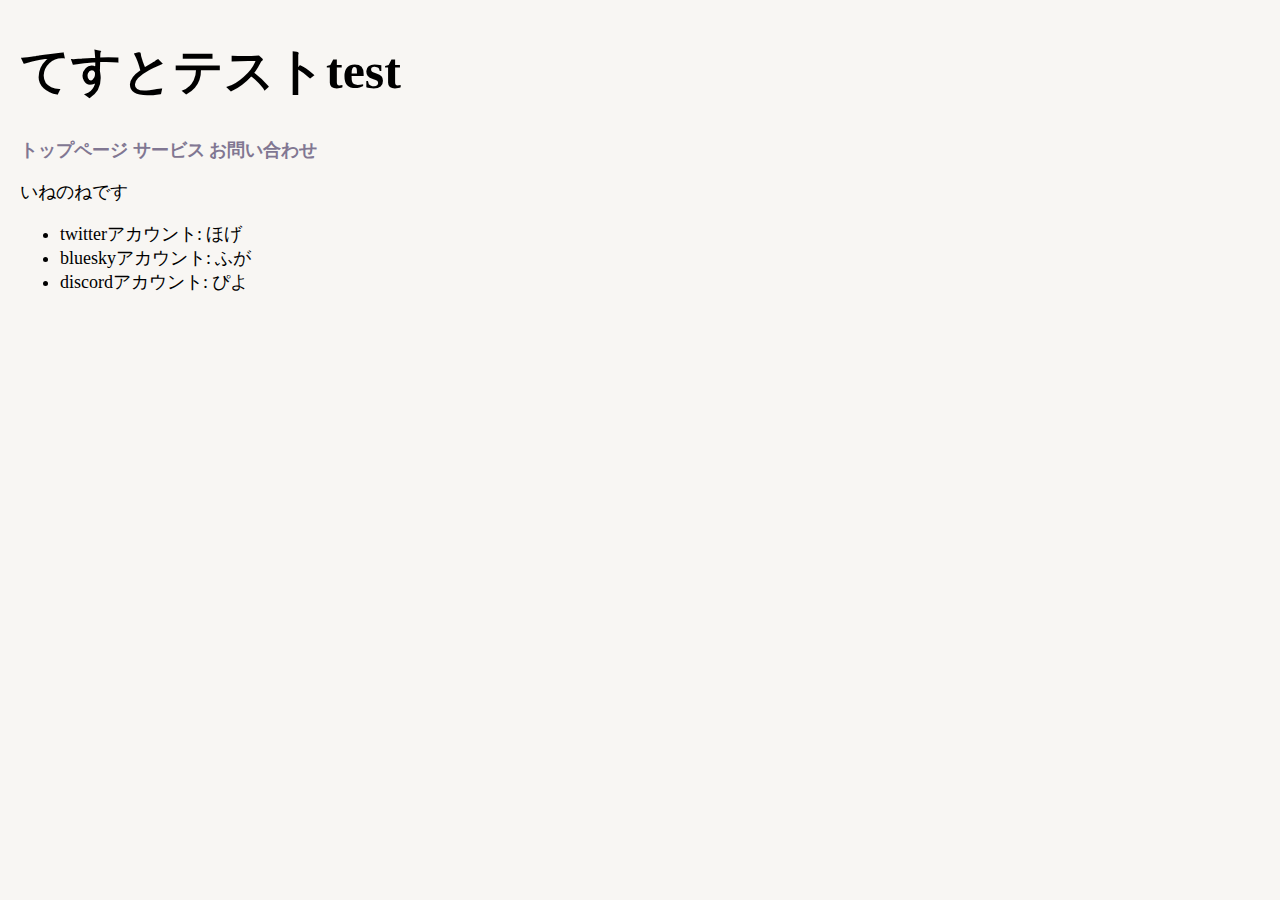
==== index.html @ 3c270c5a "Update index.html" ====
<!DOCTYPE html>
<html lang="ja">
<head>
  <meta charset="UTF-8">
  <meta name="viewport" content="width=device-width, initial-scale=1.0">
  <meta name="robots" content="noindex,nofollow">
  <meta name="description" content="いねのねのサイト">
  <link rel="stylesheet" href="css/default.css">
  <title>INENONE</title>
</head>
<body>
  <header>
    <h1>てすとテストtest</h1>
    <nav>
      <a href="#">トップページ</a>
      <a href="#">サービス</a>
      <a href="#">お問い合わせ</a>
    </nav>
  </header>
  <main>
    <p>いねのねです</p>
    <ul>
        <li>twitterアカウント: ほげ</li>
        <li>blueskyアカウント: ふが</li>
        <li>discordアカウント: ぴよ</li>
    </ul>
  </main>
</body>
</html>
---- css/default.css ----
@charset "utf-8";

body {
  margin: 2px 10px 2px 10px;
  padding:2px 10px 2px 10px;
	font-weight: 400;
	font-size: 18px;
	height: 100%;
	text-align: left;
	background:#f8f6f3;
	color: #000;
	font-family: "Shippori Mincho", 'ヒラギノ明朝 Pro W3', 'Hiragino Mincho Pro', '游明朝','Yu Mincho', '游明朝体', 'YuMincho','ＭＳ Ｐ明朝', 'MS PMincho', serif;
}

a {
font-weight:bold;
text-decoration:none;
}
a:link {
  color:#817792;
}
a:visited {
color:#7e64b0;
}
a:hover {
color:#d97e99;
text-decoration:underline;
}

pre{
  overflow-x: auto;
  -webkit-overflow-scrolling: touch;
}

code {
  display: inline-block;
  margin: 0px 2px;
  padding: 2px 4px;
  color: #373743;
  background-color: #e9ebef;
  border-radius: 3px;
  border: solid 1px #d6dde4;
  font-family: "Ricty Diminished";
  font-size: 16px;
}
p code {
  display: inline-block;
  margin: 0px 2px;
  padding: 2px 4px;
  color: #373743;
  background-color: #ebeef4;
  border-radius: 3px;
  border: solid 1px #d6dde4;
  font-family: "Ricty Diminished";
  font-size: 18px;
}

h1 {
  font-size:50px;
}
h2 {
  border-bottom:1px solid #999999;
}
h3 {
  padding:5px 0px 3px 15px;
  margin-right: 20px;
}
h4 {
  padding-left: 15px;
}

p {
  font-size: 18px;
}

summary {
  cursor: pointer;
  transition: 0.2s;
}
summary:hover {
  cursor: pointer;
  background-color: #eae8e7;
}

::selection {
  background-color: #c2c6f8;
}
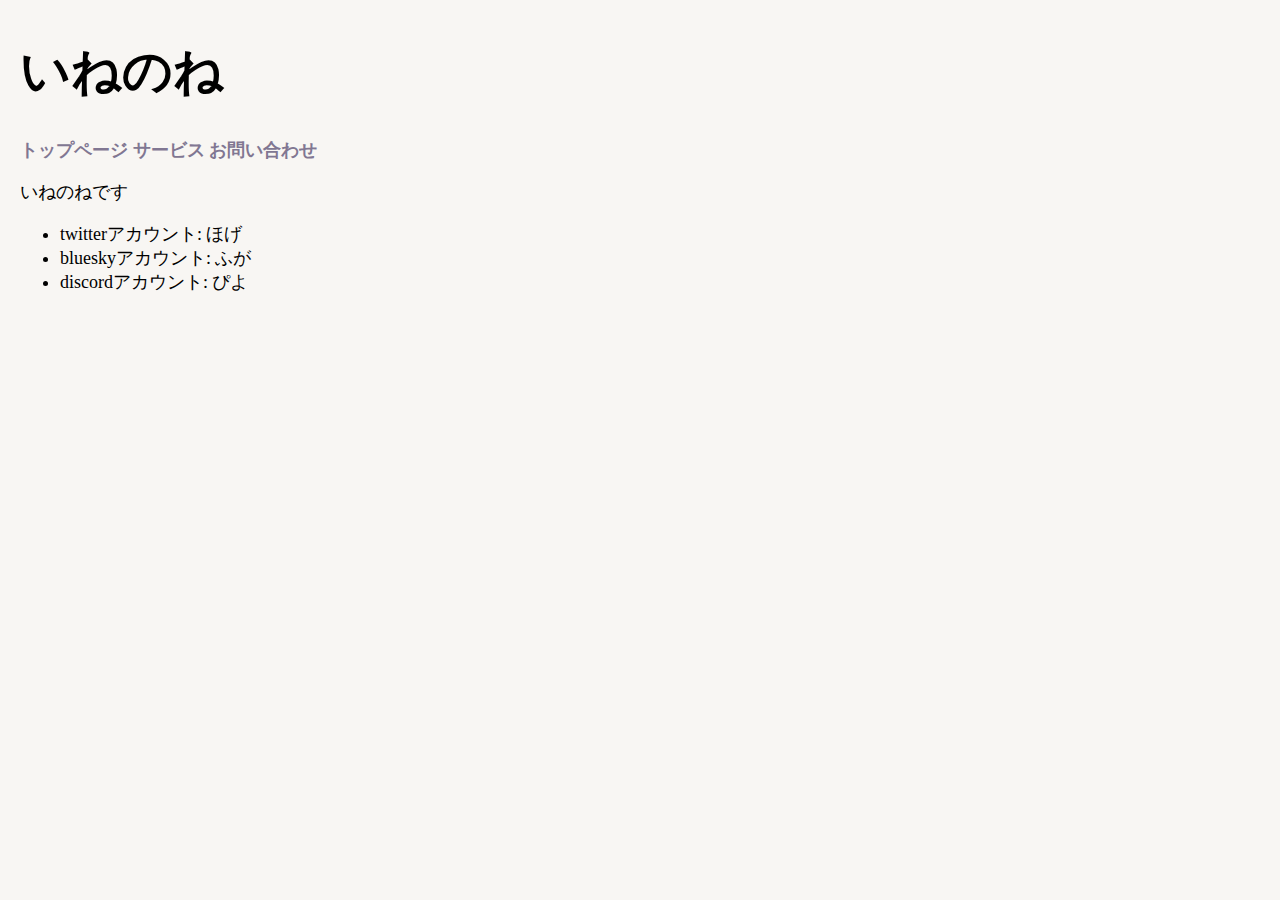
==== commit a6bd0ed9: "Update index.html" ====
--- a/index.html
+++ b/index.html
@@ -10,8 +10,9 @@
 </head>
 <body>
   <header>
-    <h1>てすとテストtest</h1>
-    <nav>
+    
+    <h1>いねのね</h1>
+    <nav class ="gnav">
       <a href="#">トップページ</a>
       <a href="#">サービス</a>
       <a href="#">お問い合わせ</a>
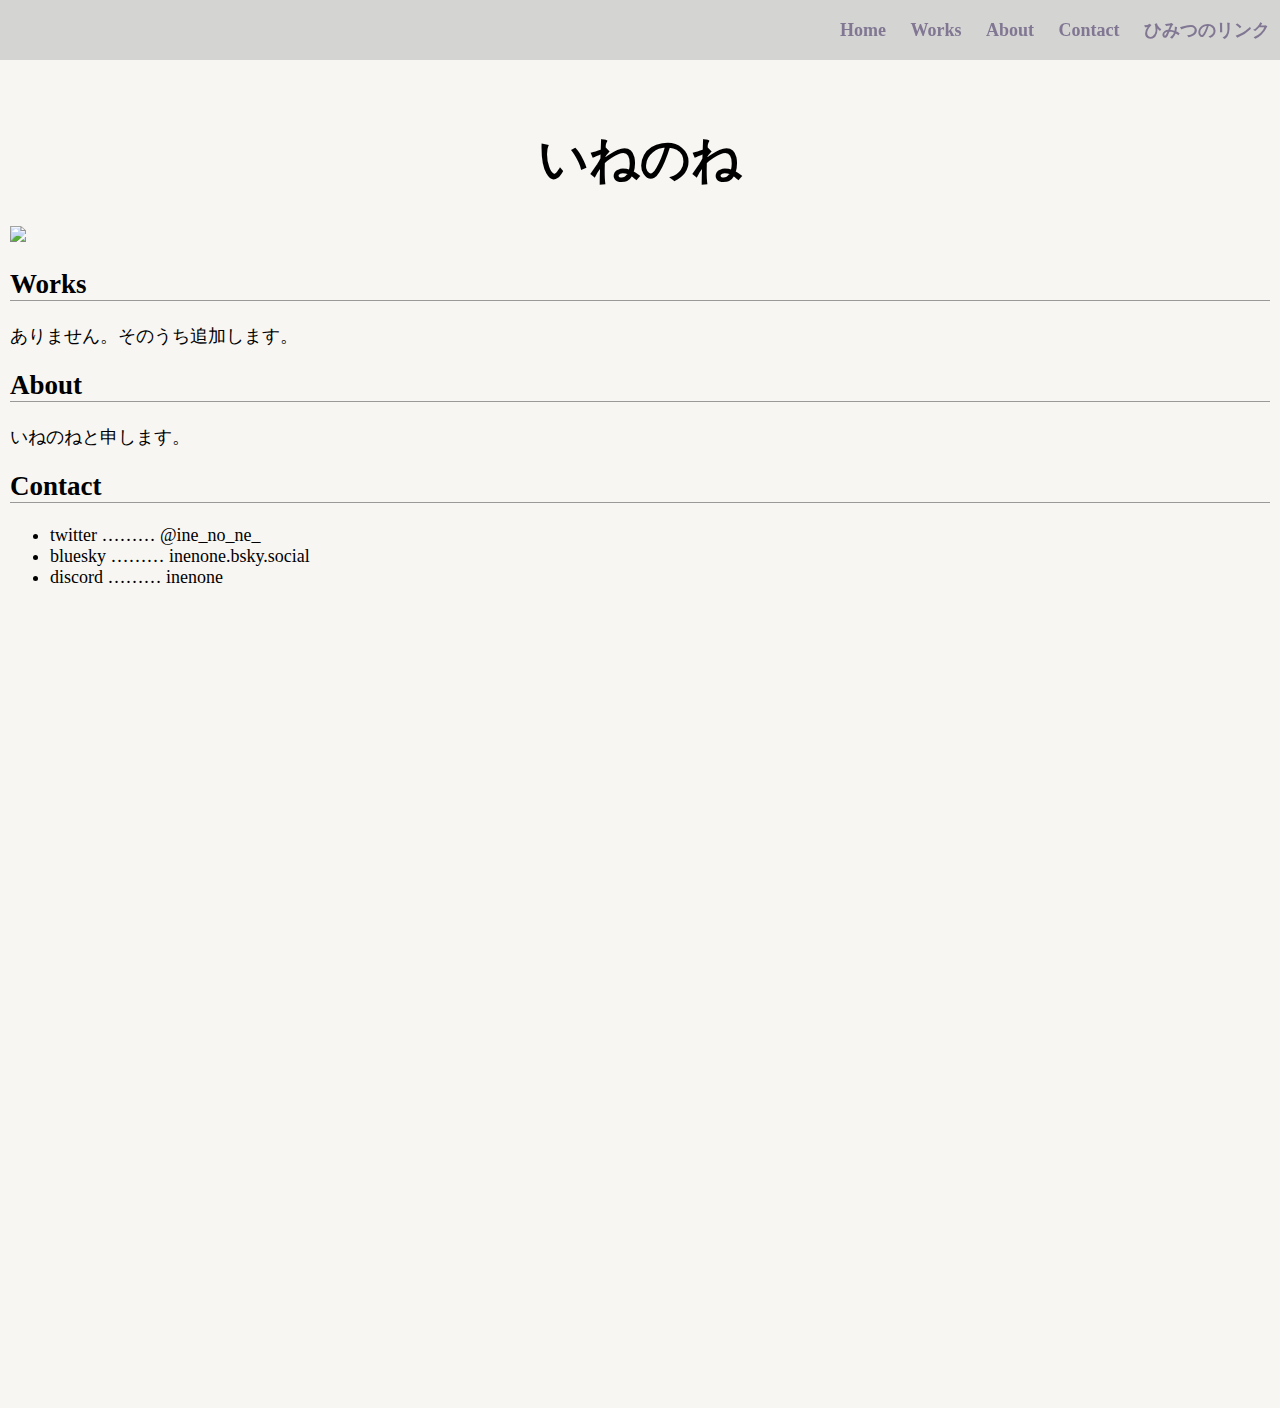
==== commit 6cd6d98f: "Update index.html" ====
--- a/index.html
+++ b/index.html
@@ -10,21 +10,42 @@
 </head>
 <body>
   <header>
-    
-    <h1>いねのね</h1>
-    <nav class ="gnav">
-      <a href="#">トップページ</a>
-      <a href="#">サービス</a>
-      <a href="#">お問い合わせ</a>
+    <nav class="gnav">
+        <ul>
+          <li><a href="index.html">Home</a></li>
+          <li><a href="#Works">Works</a></li>
+          <li><a href="#About">About</a></li>
+          <li><a href="#Contact">Contact</a></li>
+          <li><a href="https://youtu.be/dQw4w9WgXcQ?si=dsnCN5EDEQs1ZJ9E">ひみつのリンク</a></li>
+        </ul>
     </nav>
   </header>
   <main>
-    <p>いねのねです</p>
-    <ul>
-        <li>twitterアカウント: ほげ</li>
-        <li>blueskyアカウント: ふが</li>
-        <li>discordアカウント: ぴよ</li>
-    </ul>
+
+    <h1>いねのね</h1>
+
+    <div class="mainvisual">
+      <img src="img/Elbacky.jpg">
+    </div>
+    
+    <section id="Works">
+      <h2>Works</h2>
+      <p>ありません。そのうち追加します。</p>
+    </section>
+
+    <section id="About">
+      <h2 id="About">About</h2>
+      <p>いねのねと申します。</p>
+    </section>
+
+    <section id="About">
+      <h2>Contact</h2>
+      <ul>
+          <li>twitter ……… @ine_no_ne_</li>
+          <li>bluesky ……… inenone.bsky.social</li>
+          <li>discord ……… inenone</li>
+      </ul>
+    </section>
   </main>
 </body>
 </html>
--- a/css/default.css
+++ b/css/default.css
@@ -2,7 +2,7 @@
 
 body {
   margin: 2px 10px 2px 10px;
-  padding:2px 10px 2px 10px;
+	padding-top: 90px;
 	font-weight: 400;
 	font-size: 18px;
 	height: 100%;
@@ -10,6 +10,37 @@
 	background:#f8f6f3;
 	color: #000;
 	font-family: "Shippori Mincho", 'ヒラギノ明朝 Pro W3', 'Hiragino Mincho Pro', '游明朝','Yu Mincho', '游明朝体', 'YuMincho','ＭＳ Ｐ明朝', 'MS PMincho', serif;
+}
+
+header {
+	width: 100%;
+	height: 60px;
+	background-color: rgba(200, 200, 200, 0.75);
+	box-sizing: border-box;
+	position: fixed;
+	top: 0;
+	left: 0;
+}
+
+header li {
+  display: inline;
+	list-style: none;
+  padding: 0 10px
+}
+
+.gnav {
+  display: flex;
+  justify-content: flex-end;
+}
+
+.mainvisual img{
+  position: relative;
+  width: 100%;
+  height: auto;
+}
+
+main {
+	height: 100vw;
 }
 
 a {
@@ -43,6 +74,7 @@
   font-family: "Ricty Diminished";
   font-size: 16px;
 }
+
 p code {
   display: inline-block;
   margin: 0px 2px;
@@ -57,12 +89,12 @@
 
 h1 {
   font-size:50px;
+  text-align: center;
 }
 h2 {
   border-bottom:1px solid #999999;
 }
 h3 {
-  padding:5px 0px 3px 15px;
   margin-right: 20px;
 }
 h4 {
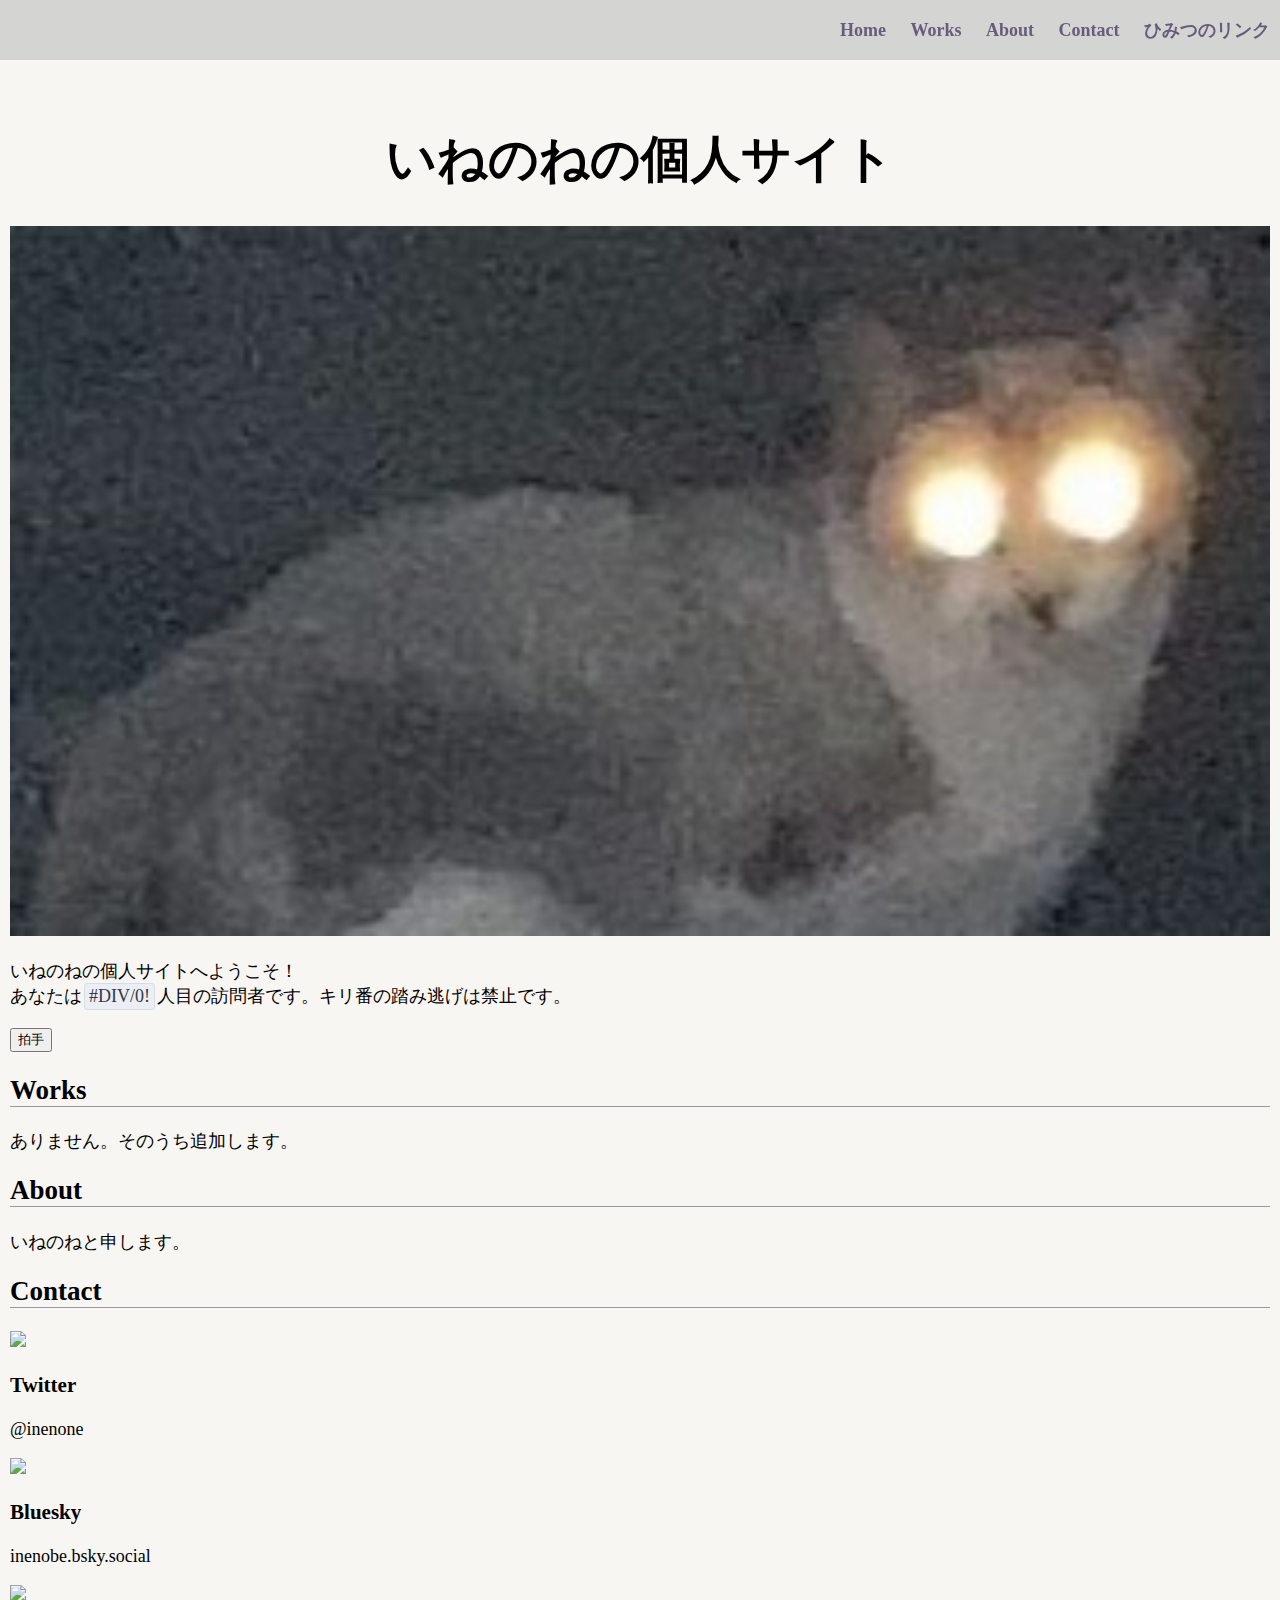
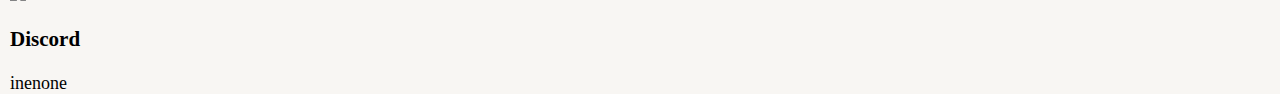
==== commit 94b0f75f: "Update index.html" ====
--- a/index.html
+++ b/index.html
@@ -6,7 +6,7 @@
   <meta name="robots" content="noindex,nofollow">
   <meta name="description" content="いねのねのサイト">
   <link rel="stylesheet" href="css/default.css">
-  <title>INENONE</title>
+  <title>いねのねの個人サイト</title>
 </head>
 <body>
   <header>
@@ -22,30 +22,64 @@
   </header>
   <main>
 
-    <h1>いねのね</h1>
+    <h1>いねのねの個人サイト</h1>
 
     <div class="mainvisual">
       <img src="img/Elbacky.jpg">
     </div>
     
+    <div class="discription">
+      <p>いねのねの個人サイトへようこそ！<br>あなたは<code>#DIV/0!</code>人目の訪問者です。キリ番の踏み逃げは禁止です。</p>
+
+      <button onclick="location.href='https://youtu.be/dQw4w9WgXcQ?si=dsnCN5EDEQs1ZJ9E'">拍手</button>
+    </div>
+
+
     <section id="Works">
       <h2>Works</h2>
       <p>ありません。そのうち追加します。</p>
     </section>
 
     <section id="About">
-      <h2 id="About">About</h2>
+      <h2>About</h2>
       <p>いねのねと申します。</p>
     </section>
 
-    <section id="About">
-      <h2>Contact</h2>
-      <ul>
-          <li>twitter ……… @ine_no_ne_</li>
-          <li>bluesky ……… inenone.bsky.social</li>
-          <li>discord ……… inenone</li>
-      </ul>
+    <section id="Contact">
+    <h2>Contact</h2>
+      <div class="flex-container">
+        <div class="wrapper">
+          <div class="img-wrapper">
+            <img src="img/icon/twitter.png"> 
+          </div>
+          <div class="content-wrapper">
+            <h3 class="heading">Twitter</h3>
+            <p class="text">@inenone</p> 
+          </div>
+        </div>
+      
+        <div class="wrapper">
+          <div class="img-wrapper">
+            <img src="img/icon/chikurincho.png"> 
+          </div>
+          <div class="content-wrapper">
+            <h3 class="heading">Bluesky</h3>
+            <p class="text">inenobe.bsky.social</p> 
+          </div>
+        </div>
+      
+        <div class="wrapper">
+          <div class="img-wrapper">
+            <img src="img/icon/chikurincho.png"> 
+          </div>
+          <div class="content-wrapper">
+            <h3 class="heading">Discord </h3>
+            <p class="text">inenone</p> 
+          </div>
+        </div>
+      </div>
     </section>
+
   </main>
 </body>
 </html>
--- a/css/default.css
+++ b/css/default.css
@@ -2,29 +2,29 @@
 
 body {
   margin: 2px 10px 2px 10px;
-	padding-top: 90px;
-	font-weight: 400;
-	font-size: 18px;
-	height: 100%;
-	text-align: left;
-	background:#f8f6f3;
-	color: #000;
-	font-family: "Shippori Mincho", 'ヒラギノ明朝 Pro W3', 'Hiragino Mincho Pro', '游明朝','Yu Mincho', '游明朝体', 'YuMincho','ＭＳ Ｐ明朝', 'MS PMincho', serif;
+  padding-top: 90px;
+  font-weight: 400;
+  font-size: 18px;
+  height: 100%;
+  text-align: left;
+  background:#f8f6f3;
+  color: #000;
+  font-family: "Shippori Mincho", 'ヒラギノ明朝 Pro W3', 'Hiragino Mincho Pro', '游明朝','Yu Mincho', '游明朝体', 'YuMincho','ＭＳ Ｐ明朝', 'MS PMincho', serif;
 }
 
 header {
-	width: 100%;
-	height: 60px;
-	background-color: rgba(200, 200, 200, 0.75);
-	box-sizing: border-box;
-	position: fixed;
-	top: 0;
-	left: 0;
+  width: 100%;
+  height: 60px;
+  background-color: rgba(200, 200, 200, 0.75);
+  box-sizing: border-box;
+  position: fixed;
+  top: 0;
+  left: 0;
 }
 
 header li {
   display: inline;
-	list-style: none;
+  list-style: none;
   padding: 0 10px
 }
 
@@ -48,14 +48,14 @@
 text-decoration:none;
 }
 a:link {
-  color:#817792;
+  color:#685c7c;
 }
 a:visited {
-color:#7e64b0;
+  color:#685c7c;
 }
 a:hover {
-color:#d97e99;
-text-decoration:underline;
+  color:#d97e99;
+  text-decoration:underline;
 }
 
 pre{
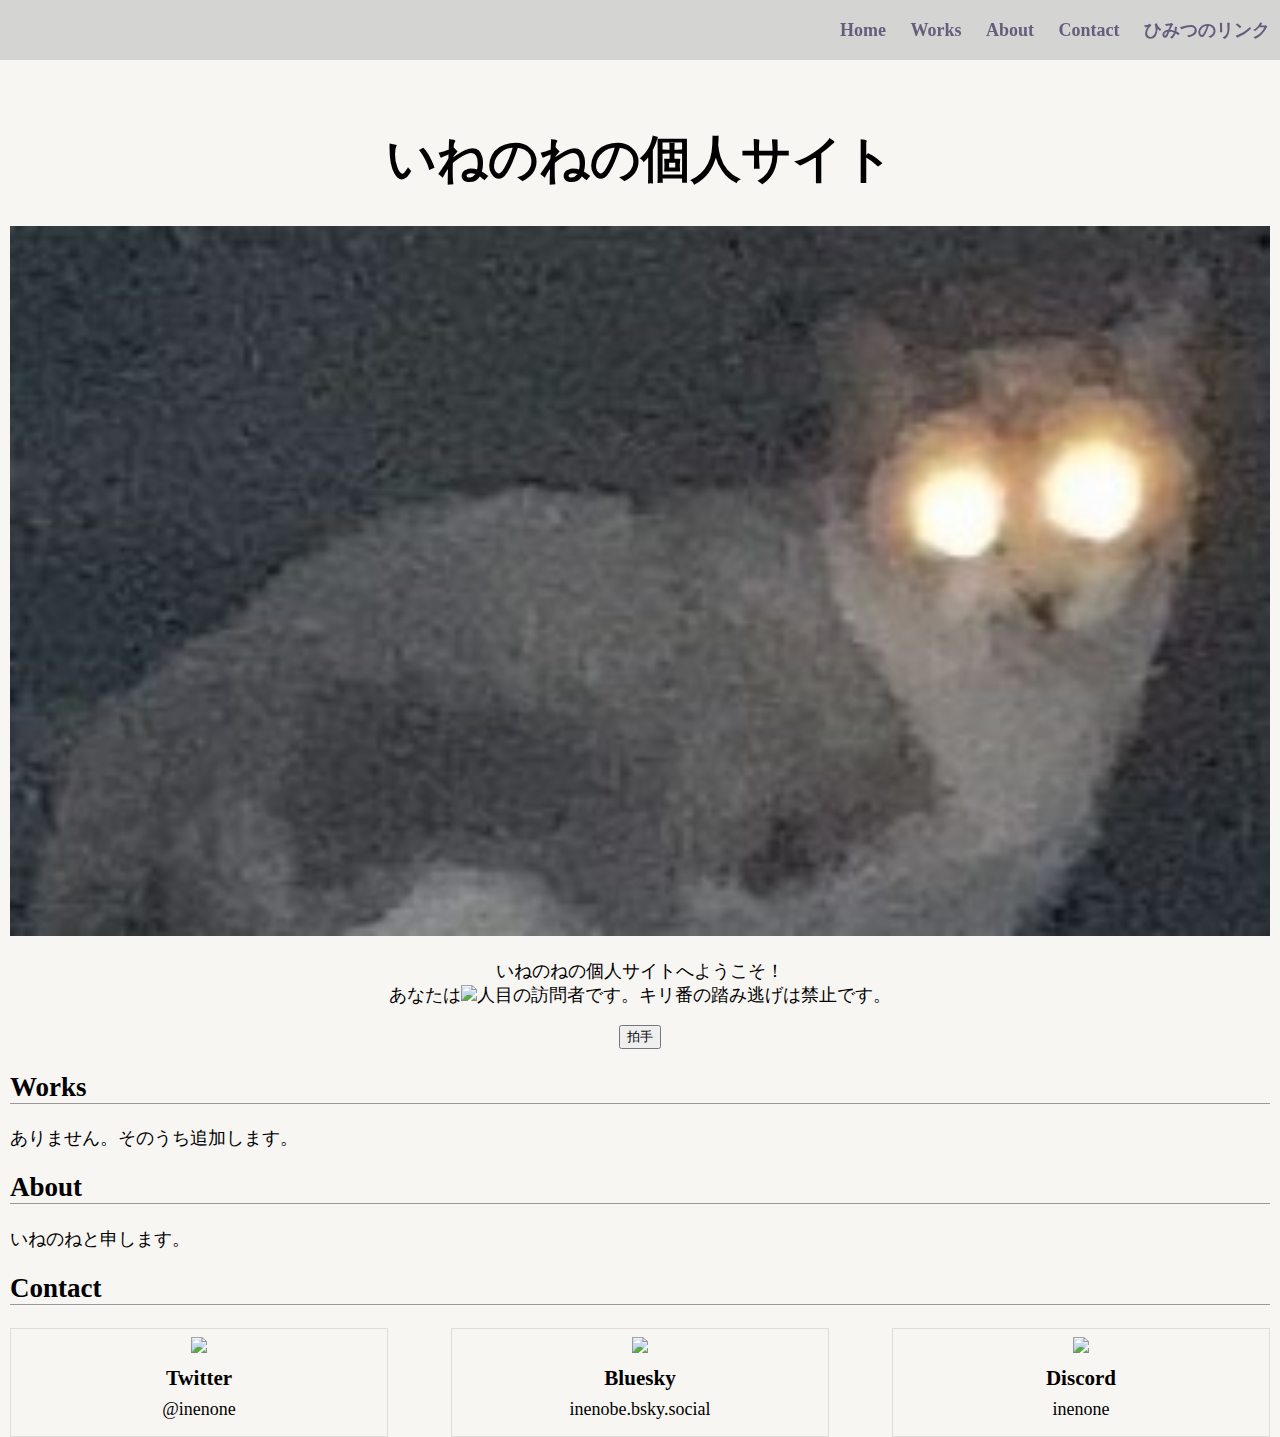
==== commit 58f78431: "Update index.html" ====
--- a/index.html
+++ b/index.html
@@ -27,9 +27,9 @@
     <div class="mainvisual">
       <img src="img/Elbacky.jpg">
     </div>
-    
+
     <div class="discription">
-      <p>いねのねの個人サイトへようこそ！<br>あなたは<code>#DIV/0!</code>人目の訪問者です。キリ番の踏み逃げは禁止です。</p>
+      <p>いねのねの個人サイトへようこそ！<br>あなたは<img src="http://www.rays-counter.com/d1277_f8_022/65d1b8f603543/">人目の訪問者です。キリ番の踏み逃げは禁止です。</p>
 
       <button onclick="location.href='https://youtu.be/dQw4w9WgXcQ?si=dsnCN5EDEQs1ZJ9E'">拍手</button>
     </div>
--- a/css/default.css
+++ b/css/default.css
@@ -39,6 +39,53 @@
   height: auto;
 }
 
+.discription{
+  text-align: center;
+}
+
+.wrapper{
+  width: 500px;
+  padding: 8px;
+  border: .5px solid rgba(0, 0, 0, 0.1);
+  box-sizing: border-box;
+  margin-bottom: 24px;
+}
+
+.img-wrapper{
+  text-align: center;
+  vertical-align: bottom;
+}
+
+.img-wrapper img{
+  width: 70%;
+}
+
+.content-wrapper{
+  padding: 8px 0;
+  text-align: center;
+}
+
+.content-wrapper .heading{
+  margin: 0 0 8px;
+}
+
+.content-wrapper .text{
+  margin: 0;
+} 
+
+@media(min-width: 600px){
+  .flex-container{
+    display: flex;
+    justify-content: space-between;
+    width: 100%;
+  }
+  
+  .wrapper{
+    width: 30%;
+    margin: 0;
+  }
+}
+
 main {
 	height: 100vw;
 }
@@ -72,7 +119,6 @@
   border-radius: 3px;
   border: solid 1px #d6dde4;
   font-family: "Ricty Diminished";
-  font-size: 16px;
 }
 
 p code {
@@ -94,12 +140,6 @@
 h2 {
   border-bottom:1px solid #999999;
 }
-h3 {
-  margin-right: 20px;
-}
-h4 {
-  padding-left: 15px;
-}
 
 p {
   font-size: 18px;
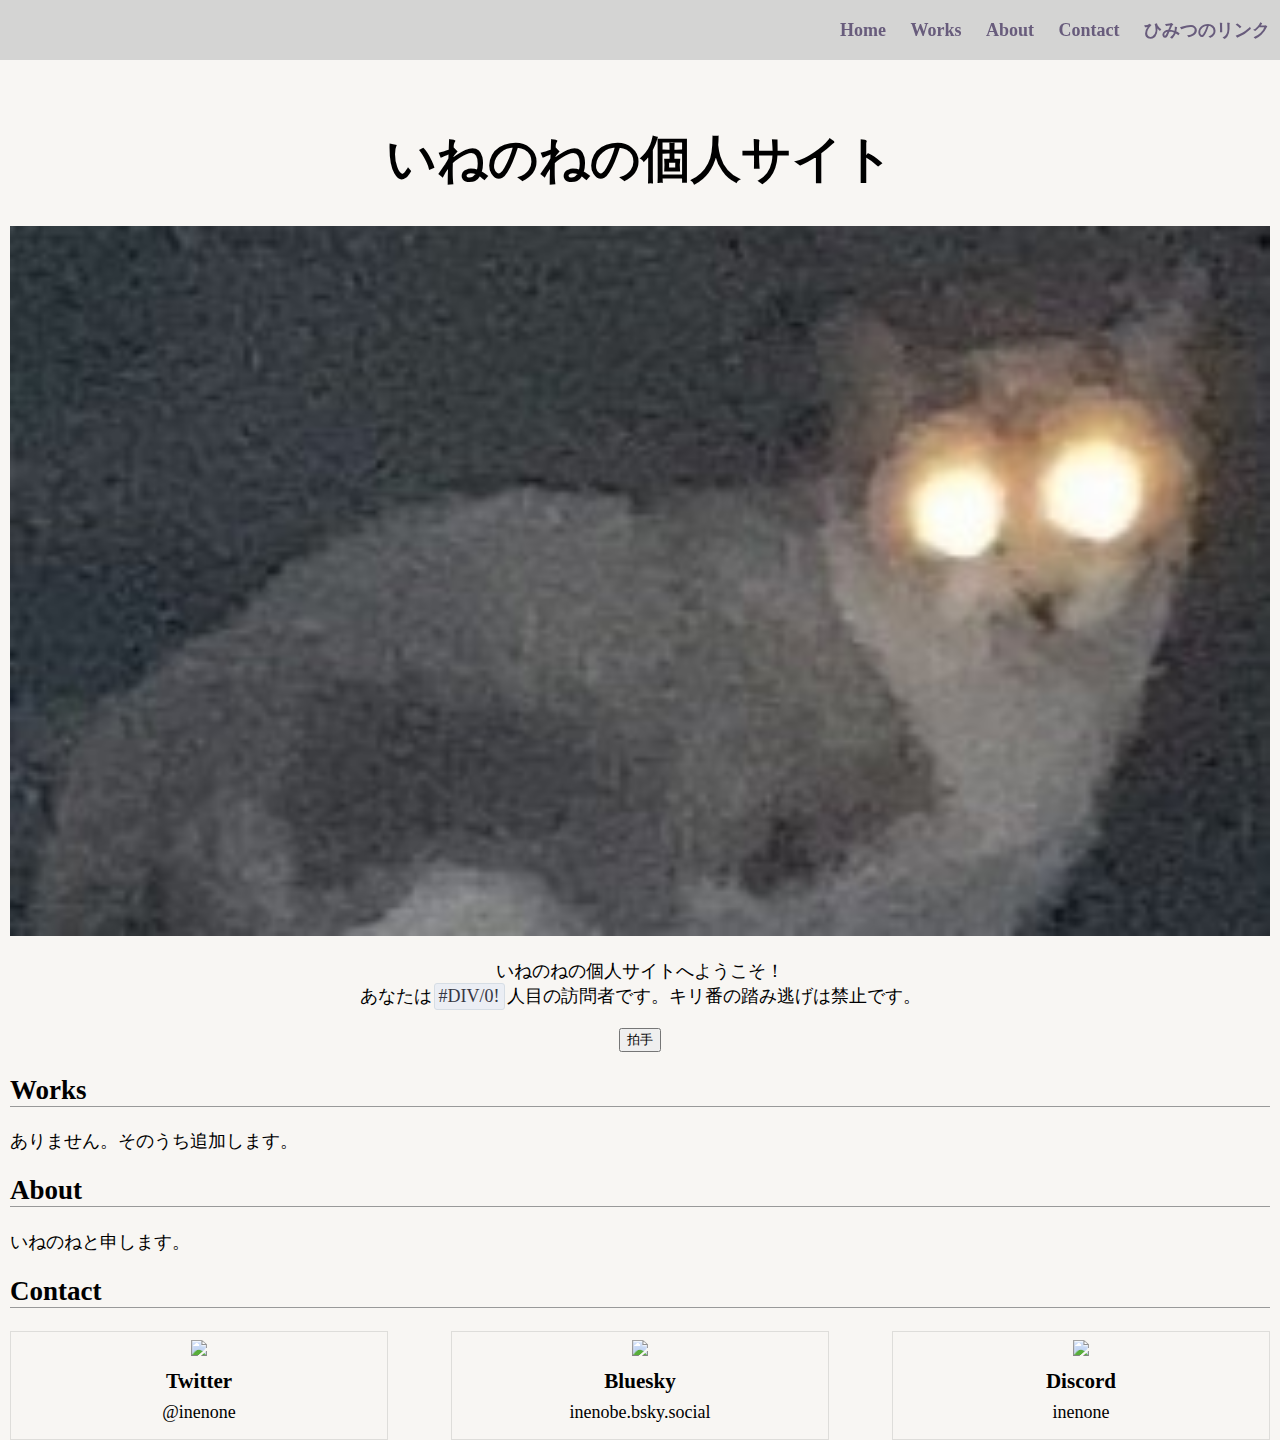
==== commit 79c9a960: "Update index.html" ====
--- a/index.html
+++ b/index.html
@@ -29,7 +29,7 @@
     </div>
 
     <div class="discription">
-      <p>いねのねの個人サイトへようこそ！<br>あなたは<img src="http://www.rays-counter.com/d1277_f8_022/65d1b8f603543/">人目の訪問者です。キリ番の踏み逃げは禁止です。</p>
+      <p>いねのねの個人サイトへようこそ！<br>あなたは<code>#DIV/0!</code>人目の訪問者です。キリ番の踏み逃げは禁止です。</p>
 
       <button onclick="location.href='https://youtu.be/dQw4w9WgXcQ?si=dsnCN5EDEQs1ZJ9E'">拍手</button>
     </div>
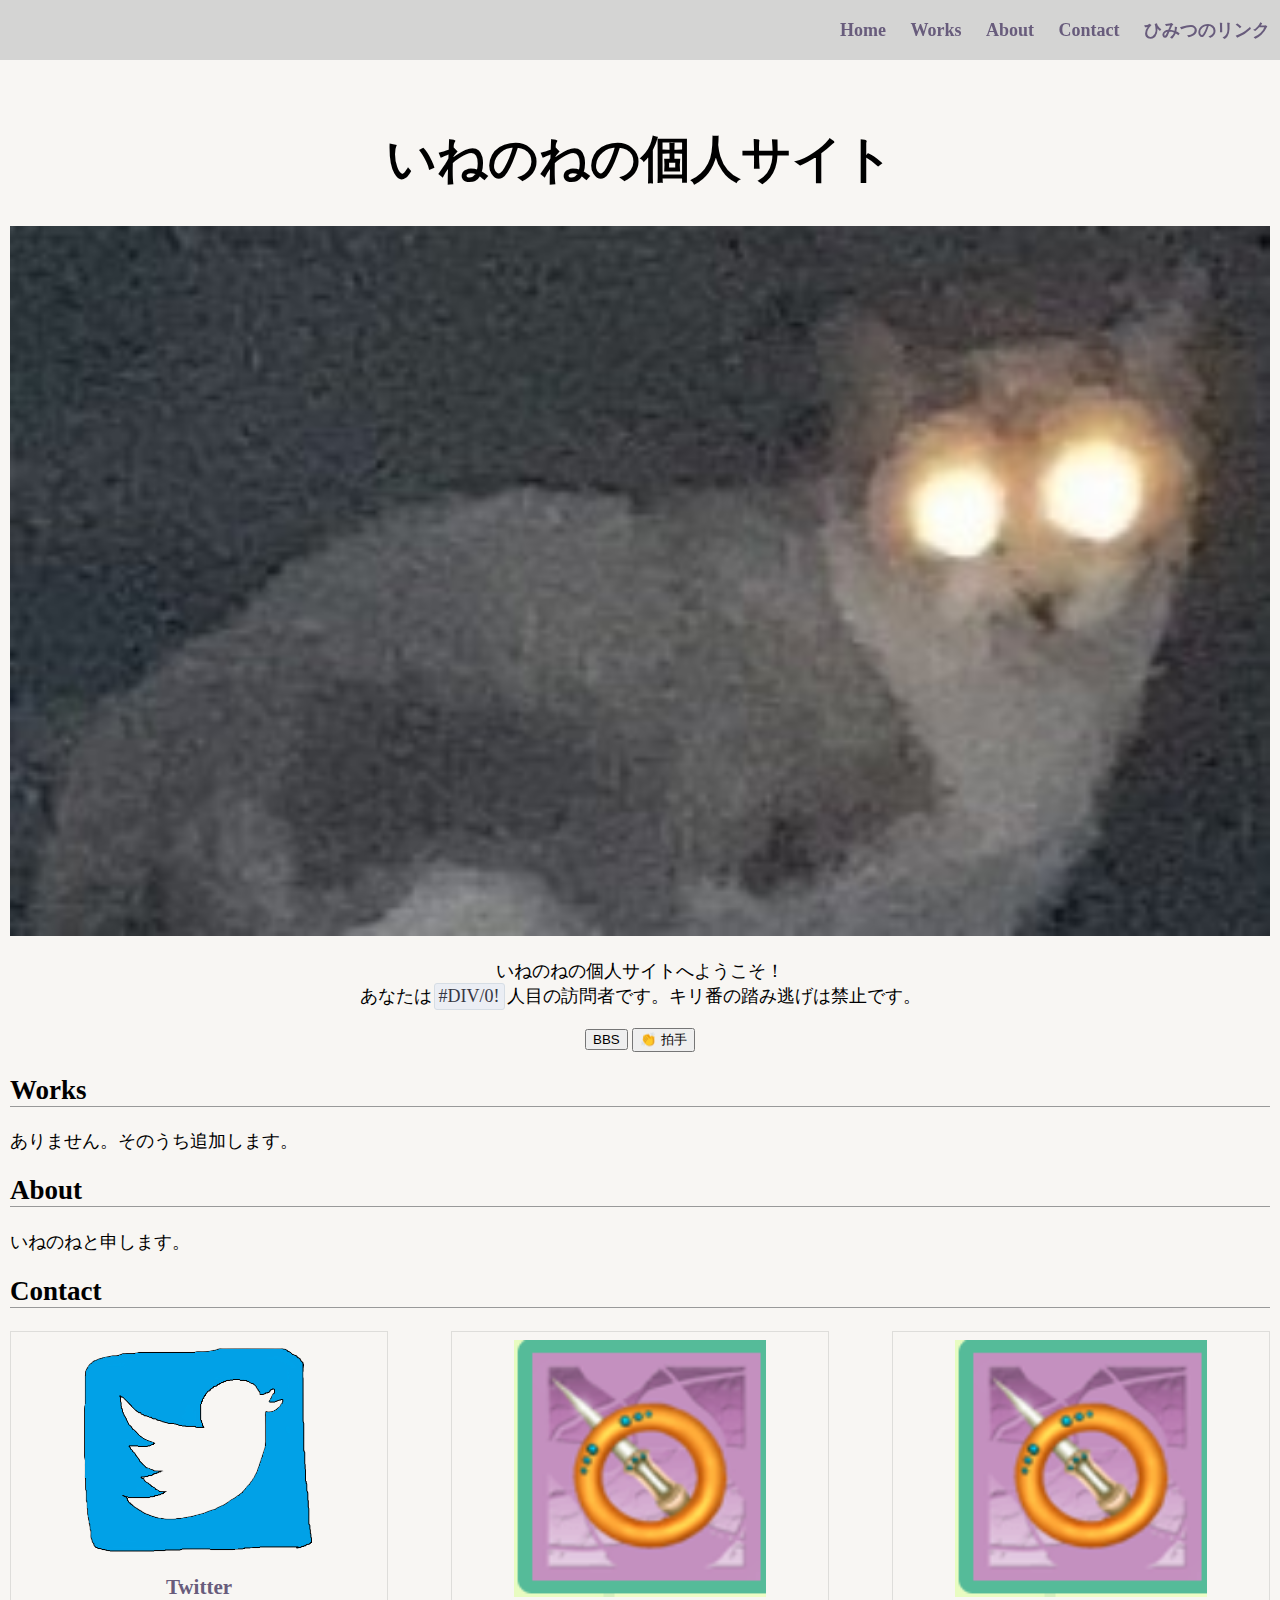
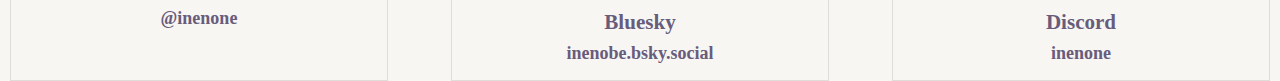
==== commit b0c6fe5c: "Update index.html" ====
--- a/index.html
+++ b/index.html
@@ -31,9 +31,10 @@
     <div class="discription">
       <p>いねのねの個人サイトへようこそ！<br>あなたは<code>#DIV/0!</code>人目の訪問者です。キリ番の踏み逃げは禁止です。</p>
 
-      <button onclick="location.href='https://youtu.be/dQw4w9WgXcQ?si=dsnCN5EDEQs1ZJ9E'">拍手</button>
+      <button onclick="location.href='https://youtu.be/dQw4w9WgXcQ?si=dsnCN5EDEQs1ZJ9E'">BBS</button> 
+      
+      <button onclick="location.href='https://youtu.be/dQw4w9WgXcQ?si=dsnCN5EDEQs1ZJ9E'">&#x1F44F 拍手</button>
     </div>
-
 
     <section id="Works">
       <h2>Works</h2>
@@ -49,33 +50,39 @@
     <h2>Contact</h2>
       <div class="flex-container">
         <div class="wrapper">
-          <div class="img-wrapper">
-            <img src="img/icon/twitter.png"> 
-          </div>
-          <div class="content-wrapper">
-            <h3 class="heading">Twitter</h3>
-            <p class="text">@inenone</p> 
-          </div>
+          <a href="https://twitter.com/ine_no_ne_">
+            <div class="img-wrapper">
+              <img src="img/icon/twitter.png"> 
+            </div>
+            <div class="content-wrapper">
+              <h3 class="heading">Twitter</h3>
+              <p class="text">@inenone</p> 
+            </div>
+          </a>
         </div>
       
         <div class="wrapper">
-          <div class="img-wrapper">
-            <img src="img/icon/chikurincho.png"> 
-          </div>
-          <div class="content-wrapper">
-            <h3 class="heading">Bluesky</h3>
-            <p class="text">inenobe.bsky.social</p> 
-          </div>
+          <a href="https://bsky.app/profile/inenone.bsky.social">
+            <div class="img-wrapper">
+              <img src="img/icon/chikurincho.png"> 
+            </div>
+            <div class="content-wrapper">
+              <h3 class="heading">Bluesky</h3>
+              <p class="text">inenobe.bsky.social</p>
+            </div>
+          </a> 
         </div>
       
         <div class="wrapper">
-          <div class="img-wrapper">
-            <img src="img/icon/chikurincho.png"> 
-          </div>
-          <div class="content-wrapper">
-            <h3 class="heading">Discord </h3>
-            <p class="text">inenone</p> 
-          </div>
+          <a href="https://discord.com/users/360257052322562048">
+            <div class="img-wrapper">
+              <img src="img/icon/chikurincho.png"> 
+            </div>
+            <div class="content-wrapper">
+              <h3 class="heading">Discord </h3>
+              <p class="text">inenone</p> 
+            </div>
+          </a>
         </div>
       </div>
     </section>
--- a/css/default.css
+++ b/css/default.css
@@ -34,7 +34,6 @@
 }
 
 .mainvisual img{
-  position: relative;
   width: 100%;
   height: auto;
 }
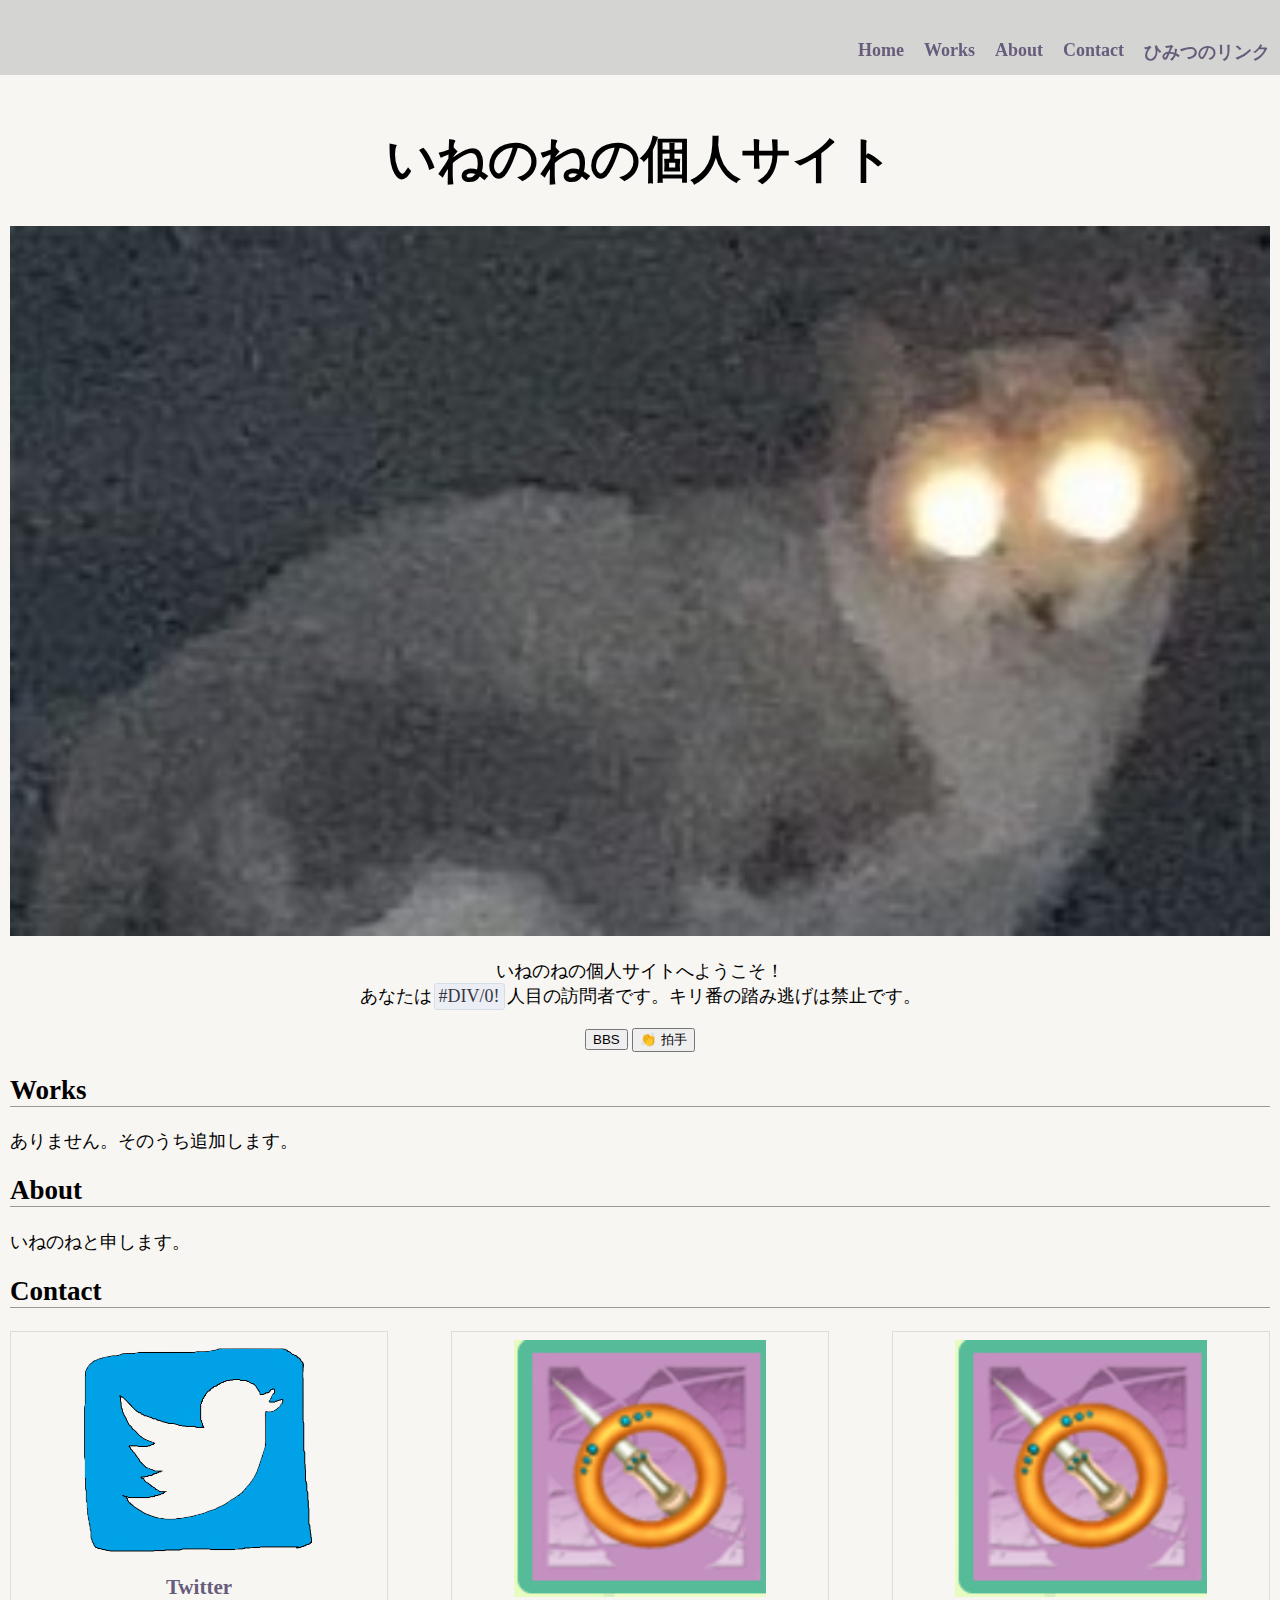
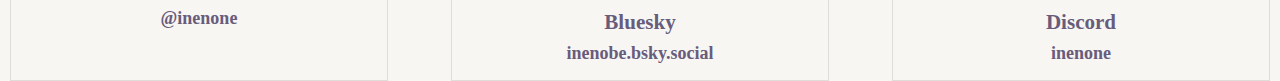
==== commit 2b1a2f07: "Update index.html" ====
--- a/index.html
+++ b/index.html
@@ -10,15 +10,25 @@
 </head>
 <body>
   <header>
-    <nav class="gnav">
-        <ul>
-          <li><a href="index.html">Home</a></li>
-          <li><a href="#Works">Works</a></li>
-          <li><a href="#About">About</a></li>
-          <li><a href="#Contact">Contact</a></li>
-          <li><a href="https://youtu.be/dQw4w9WgXcQ?si=dsnCN5EDEQs1ZJ9E">ひみつのリンク</a></li>
-        </ul>
-    </nav>
+    <div class="logo">
+      <img src="img/marisa.png", width=100px>
+    </div>
+    <div class="drawer">        
+      <input type="checkbox" name="navToggle" id="navToggle" class="nav-toggle">
+      <label for="navToggle" class="btn-burger">
+        <span class="icon"></span>            
+      </label>
+
+      <nav class="nav">
+          <ul class="nav-list">
+            <li><a href="index.html">Home</a></li>
+            <li><a href="#Works">Works</a></li>
+            <li><a href="#About">About</a></li>
+            <li><a href="#Contact">Contact</a></li>
+            <li><a href="https://youtu.be/dQw4w9WgXcQ?si=dsnCN5EDEQs1ZJ9E">ひみつのリンク</a></li>
+          </ul>
+      </nav>
+    </div>
   </header>
   <main>
 
--- a/css/default.css
+++ b/css/default.css
@@ -1,4 +1,140 @@
 @charset "utf-8";
+
+header {
+  width: 100%;
+  height: 75px;
+  background-color: rgba(200, 200, 200, 0.75);
+  box-sizing: border-box;
+  position: fixed;
+  top: 0;
+  left: 0;
+}
+
+header li {
+  display: inline;
+  list-style: none;
+  padding: 0 10px
+}
+
+/*---------------*/
+
+.logo {
+    width: 140px;
+    margin-left: 10px;
+}
+
+/*ハンバーガーアイコン*/
+.btn-burger {
+  cursor: pointer;
+  display: block;
+  width: 56px;
+  height: 60px;
+  position: absolute;
+  top: 5px;
+  right: 10px;
+}
+
+/*ハンバーガーアイコンを作る三本線*/
+.icon, .icon:before, .icon:after {
+  position: absolute;
+  top: 0;
+  right: 0;
+  left: 0;
+  bottom: 0;
+  height: 2px; /*線の太さ*/
+  width: 35px; /*線の長さ*/
+  background-color: #444;
+  border-radius: 2px;
+  display: block;
+  content: '';
+  cursor: pointer;
+  margin: auto;
+}
+
+/*三本線の間隔*/
+.icon:before {
+  top: 20px;
+}
+.icon:after {
+  top: -20px;
+}
+
+/*チェックボックス非表示*/
+.nav-toggle {
+  display: none;
+}
+
+/*アイコンをクリックしたら*/
+.nav-toggle:checked ~ .btn-burger .icon {
+  background: transparent;
+}
+.nav-toggle:checked ~ .btn-burger .icon:before {
+  transform: rotate(-45deg);
+  top: 0;
+}
+.nav-toggle:checked ~ .btn-burger .icon:after {
+  transform: rotate(45deg);
+  top: 0;
+}
+
+.icon,
+.icon:before,
+.icon:after {
+    transition: all .8s;
+}
+
+/*中身*/
+.nav {
+  background-color: rgba(208, 203, 185, 0.9);
+}
+.nav-list a {
+  display: block;
+  text-decoration: none;
+  color: #fff;
+}
+
+.nav-list {
+  list-style: none;
+  display: none;
+  margin: 0;
+  padding-left: 20px;
+}
+
+.nav-list li {
+    padding: 10px;
+}
+
+.nav-toggle:checked ~ .nav .nav-list {
+    display: block;
+}
+
+@media screen and (min-width: 600px) {
+  /* ハンバーガーボタン */
+  .btn-burger {
+    display: none;  /*600px以上では使用しない */
+  }
+  
+  header {
+    padding: 30px 0 0;
+  }
+  .logo {
+    display: none;
+  }
+  .nav-toggle:checked ~ .nav .nav-list {
+      display: none;
+  }
+  .nav {
+    display: flex;
+    justify-content: flex-end;
+    background-color: transparent;
+  }
+  
+  .nav-list {
+    display: flex;
+  }
+}
+
+/*-----------------------*/
 
 body {
   margin: 2px 10px 2px 10px;
@@ -12,27 +148,6 @@
   font-family: "Shippori Mincho", 'ヒラギノ明朝 Pro W3', 'Hiragino Mincho Pro', '游明朝','Yu Mincho', '游明朝体', 'YuMincho','ＭＳ Ｐ明朝', 'MS PMincho', serif;
 }
 
-header {
-  width: 100%;
-  height: 60px;
-  background-color: rgba(200, 200, 200, 0.75);
-  box-sizing: border-box;
-  position: fixed;
-  top: 0;
-  left: 0;
-}
-
-header li {
-  display: inline;
-  list-style: none;
-  padding: 0 10px
-}
-
-.gnav {
-  display: flex;
-  justify-content: flex-end;
-}
-
 .mainvisual img{
   width: 100%;
   height: auto;
@@ -43,7 +158,8 @@
 }
 
 .wrapper{
-  width: 500px;
+  width: 100%;
+  max-width: 600px;
   padding: 8px;
   border: .5px solid rgba(0, 0, 0, 0.1);
   box-sizing: border-box;
